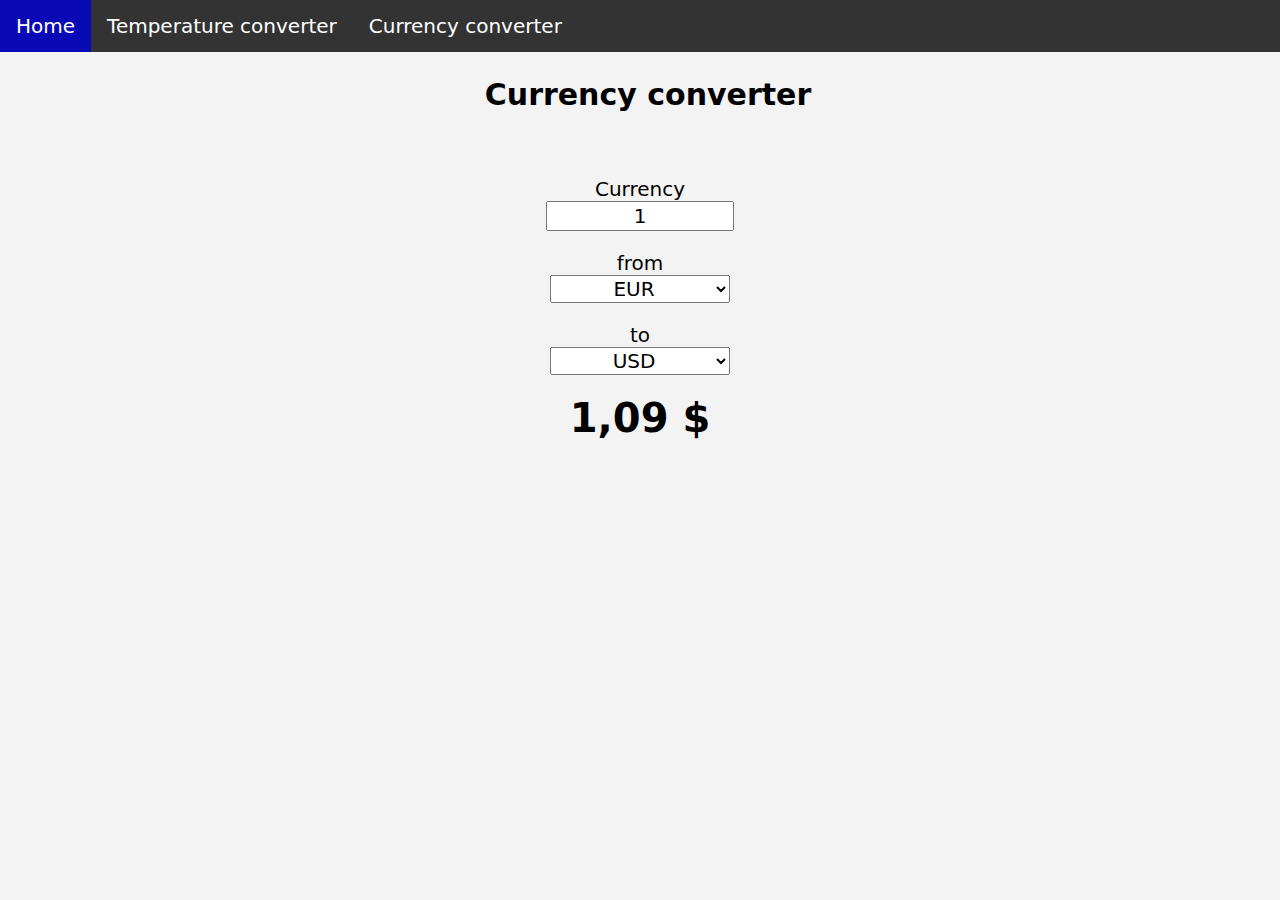
==== currencyConverter.html @ b4eaa805 "15:46 SAOP" ====
﻿<!DOCTYPE html>
<html lang="en-US" dir="ltr">
<head>
    <meta charset="UTF-8" />
    <meta name="viewport" content="width=device-width,initial-scale=1.0" />
    <link rel="manifest" href="/manifest.json">
    <link rel="stylesheet" href="converter.css">
    <link rel="shortcut icon" href="https://c.s-microsoft.com/favicon.ico?v2" />
    <title>Currency converter</title>
</head>
<body>

    <ul>
        <li><a class="active" href="index.html">Home</a></li>
        <li><a href="temperatureConverter.html">Temperature converter</a></li>
        <li><a href="currencyConverter.html">Currency converter</a><li>
    </ul>

    <div style="padding-left: 16px">
        <h2>Currency converter</h2>
    </div>

    <form id="currency">
        <label for="input-currency">Currency</label>
        <input type="text" id="input-currency" name="input-currency" value="1"/>
        <label for="input-type">from</label>
        <select id="input-type" name="input type">
            <option value="e" selected>EUR</option>
            <option value="u">USD</option>
            <option value="p">British pound</option>
        </select>
        <label for="output-type">to</label>
        <select id="output-type" name="output-unit">
            <option value="e">EUR</option>
            <option value="u" Selected>USD</option>
            <option value="p">British pound</option>
        </select>
        <output name="output-currency" id="output-currency" for="input-currency input-type output-type">1,09 $</output>
    </form>

    <script src="currency.js"></script>

</body>
</html>
---- converter.css ----
html {
  background: rgb(243, 243, 243);
  font-family: system-ui, -apple-system, BlinkMacSystemFont, 'Segoe UI', Roboto, Oxygen, Ubuntu, Cantarell, 'Open Sans', 'Helvetica Neue', sans-serif;
  font-size: 15pt;
}

html, body {
  height: 100%;
  margin: 0;
  text-align: center;
}


#converter, #currency {
  padding: 2rem;
  border-radius: .5rem;
  text-align: center;
  display: flex;
  flex-direction: column;
  align-items: center;

}

#converter input, #converter select, #currency input, #currency select {
  font-family: inherit;
  font-size: inherit;
  margin-block-end: 1rem;
  text-align: center;
  width: 9rem;
}

#converter #output-temp, #currency #output-currency {
  font-size: 2rem;
  font-weight: bold;
}

ul {
    list-style-type: none;
    margin: 0;
    padding: 0;
    overflow: hidden;
    background-color: #333;
}

li {
    float: left;
}

li a {
    display: block;
    color: white;
    text-align: center;
    padding: 14px 16px;
    text-decoration: none;
}

li a:hover:not(.active) {
    background-color: #111;
}

.active {
    background-color: #0909b5;
}

img {
    max-width: 100%;
    border-radius: 50%;
}
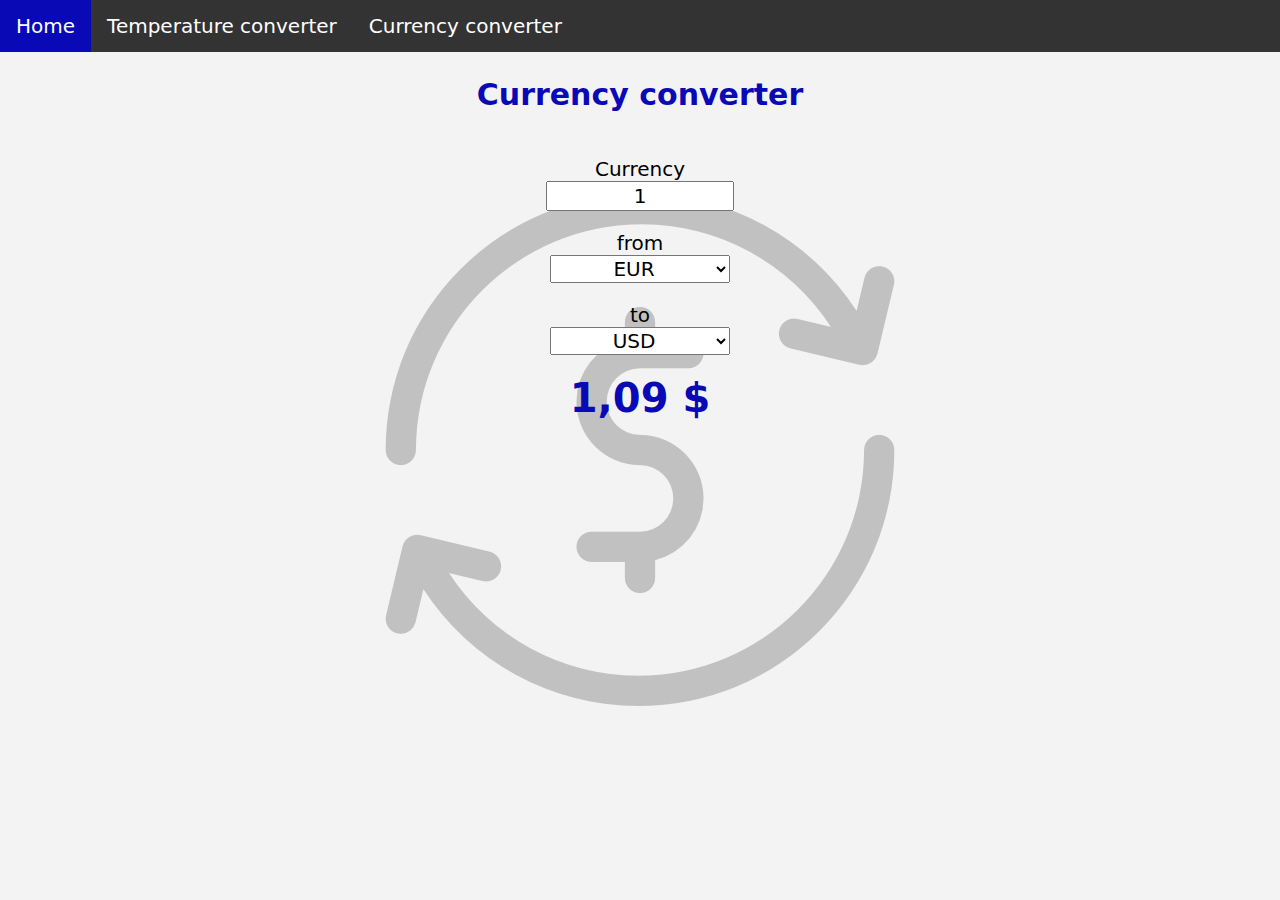
==== commit 5473c460: "12:19 SAOP" ====
--- a/currencyConverter.html
+++ b/currencyConverter.html
@@ -5,24 +5,26 @@
     <meta name="viewport" content="width=device-width,initial-scale=1.0" />
     <link rel="manifest" href="/manifest.json">
     <link rel="stylesheet" href="converter.css">
-    <link rel="shortcut icon" href="https://c.s-microsoft.com/favicon.ico?v2" />
-    <title>Currency converter</title>
+    <link rel="shortcut icon" href="images/favicon.ico" />
+    <title>Converter App</title>
 </head>
 <body>
+
+    <div class="imgC"></div>
 
     <ul>
         <li><a class="active" href="index.html">Home</a></li>
         <li><a href="temperatureConverter.html">Temperature converter</a></li>
-        <li><a href="currencyConverter.html">Currency converter</a><li>
+        <li><a href="currencyConverter.html">Currency converter</a>
     </ul>
 
-    <div style="padding-left: 16px">
+    <div class="tit">
         <h2>Currency converter</h2>
     </div>
 
     <form id="currency">
         <label for="input-currency">Currency</label>
-        <input type="text" id="input-currency" name="input-currency" value="1"/>
+        <input type="text" id="input-currency" name="input-currency" value="1" />
         <label for="input-type">from</label>
         <select id="input-type" name="input type">
             <option value="e" selected>EUR</option>
--- a/converter.css
+++ b/converter.css
@@ -1,24 +1,23 @@
-html {
+﻿html {
   background: rgb(243, 243, 243);
   font-family: system-ui, -apple-system, BlinkMacSystemFont, 'Segoe UI', Roboto, Oxygen, Ubuntu, Cantarell, 'Open Sans', 'Helvetica Neue', sans-serif;
   font-size: 15pt;
 }
 
 html, body {
-  height: 100%;
-  margin: 0;
-  text-align: center;
+    height: 100%;
+    margin: 0;
+    text-align: center;
 }
 
 
 #converter, #currency {
-  padding: 2rem;
-  border-radius: .5rem;
-  text-align: center;
-  display: flex;
-  flex-direction: column;
-  align-items: center;
-
+    padding: 1rem;
+    border-radius: .5rem;
+    text-align: center;
+    display: flex;
+    flex-direction: column;
+    align-items: center;
 }
 
 #converter input, #converter select, #currency input, #currency select {
@@ -30,8 +29,68 @@
 }
 
 #converter #output-temp, #currency #output-currency {
-  font-size: 2rem;
-  font-weight: bold;
+    font-size: 2rem;
+    font-weight: bold;
+    color: #0909b5;
+    margin-block-end: 1rem;
+    width: 9rem;
+}
+
+.tit {
+    color: #0909b5;
+}
+
+.imgC, .imgT, .imgH {
+    position: center;
+    z-index: -1;
+}
+
+.imgC:before {
+    background-image: url('images/imgCurr.png');
+    height: 100%;
+    background-position: center;
+    background-repeat: no-repeat;
+    background-size: auto;
+    content: "";
+    position: absolute;
+    top: 0;
+    bottom: 0;
+    left: 0;
+    right: 0;
+    z-index: -1;
+    opacity: 0.2;
+}
+
+.imgT:before {
+    background-image: url('images/imgTemp.png');
+    height: 100%;
+    background-position: center;
+    background-repeat: no-repeat;
+    background-size: auto;
+    content: "";
+    position: absolute;
+    top: 0;
+    bottom: 0;
+    left: 0;
+    right: 0;
+    z-index: -1;
+    opacity: 0.2;
+}
+
+.imgH:before {
+    background-image: url('images/imgCurr.png'), url('images/imgTemp.png');
+    height: 100%;
+    background-position: center;
+    background-repeat: no-repeat;
+    background-size: auto;
+    content: "";
+    position: absolute;
+    top: 0;
+    bottom: 0;
+    left: 0;
+    right: 0;
+    z-index: -1;
+    opacity: 0.2;
 }
 
 ul {
@@ -40,6 +99,7 @@
     padding: 0;
     overflow: hidden;
     background-color: #333;
+    z-index:5;
 }
 
 li {
@@ -52,17 +112,14 @@
     text-align: center;
     padding: 14px 16px;
     text-decoration: none;
+
 }
 
 li a:hover:not(.active) {
     background-color: #111;
+
 }
 
 .active {
     background-color: #0909b5;
-}
-
-img {
-    max-width: 100%;
-    border-radius: 50%;
 }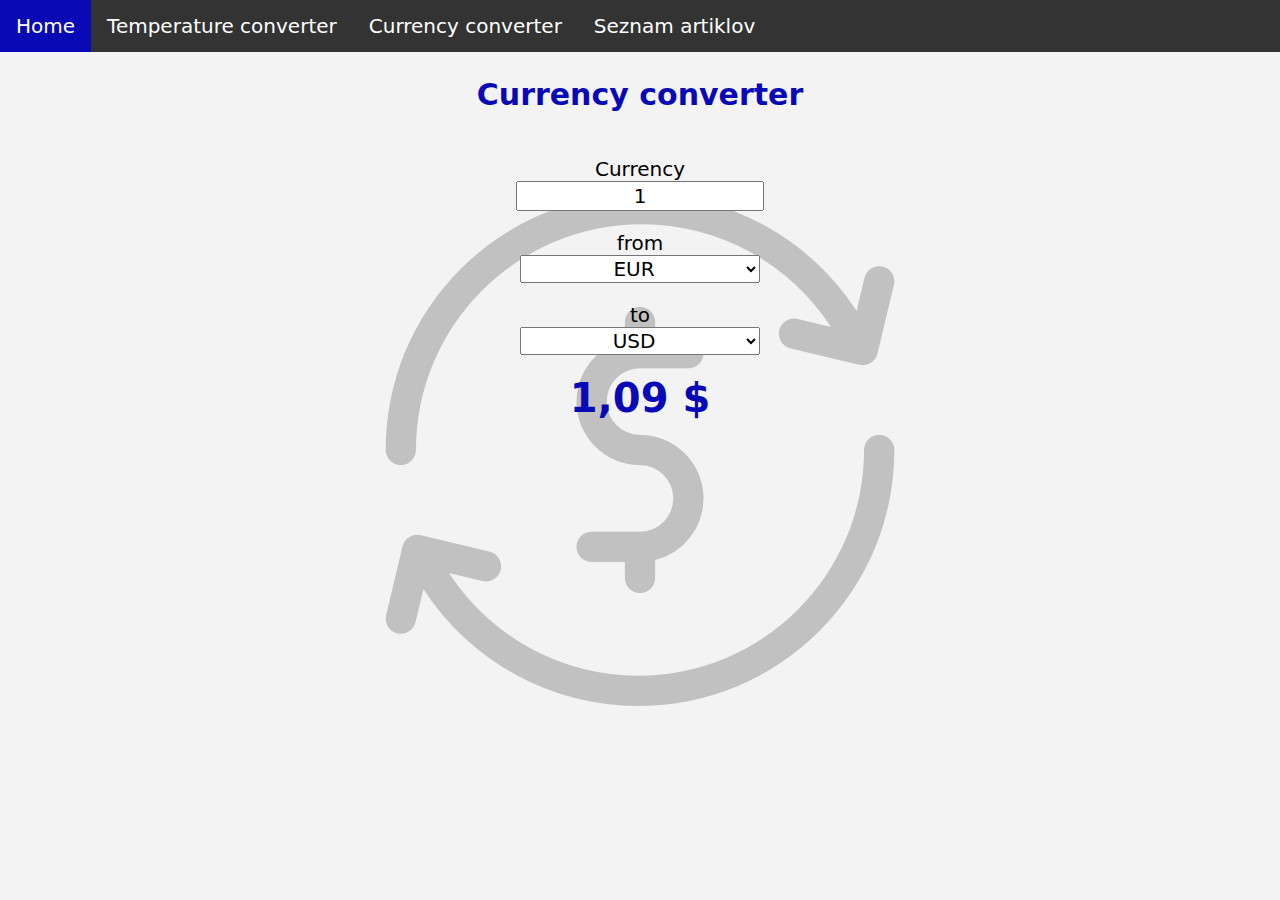
==== commit 9dd34510: "15:06 SAOP" ====
--- a/currencyConverter.html
+++ b/currencyConverter.html
@@ -12,11 +12,16 @@
 
     <div class="imgC"></div>
 
-    <ul>
-        <li><a class="active" href="index.html">Home</a></li>
-        <li><a href="temperatureConverter.html">Temperature converter</a></li>
-        <li><a href="currencyConverter.html">Currency converter</a>
-    </ul>
+    <div class="topnav">
+
+        <a href="index.html" class="active">Home</a>
+        <a href="temperatureConverter.html">Temperature converter</a>
+        <a href="currencyConverter.html">Currency converter</a>
+        <a href="seznamArtiklov.html">Seznam artiklov</a>
+        <a href="javascript:void(0);" class="icon" onclick="myFunction()">
+            <i class="fa fa-bars"></i>
+        </a>
+    </div>
 
     <div class="tit">
         <h2>Currency converter</h2>
--- a/converter.css
+++ b/converter.css
@@ -25,7 +25,7 @@
   font-size: inherit;
   margin-block-end: 1rem;
   text-align: center;
-  width: 9rem;
+  width: 12rem;
 }
 
 #converter #output-temp, #currency #output-currency {
@@ -33,7 +33,7 @@
     font-weight: bold;
     color: #0909b5;
     margin-block-end: 1rem;
-    width: 9rem;
+    width: 12rem;
 }
 
 .tit {
@@ -93,33 +93,64 @@
     opacity: 0.2;
 }
 
-ul {
-    list-style-type: none;
-    margin: 0;
-    padding: 0;
+/* Add a black background color to the top navigation */
+.topnav {
+    background-color: #333;
     overflow: hidden;
-    background-color: #333;
-    z-index:5;
 }
 
-li {
-    float: left;
+/* Style the links inside the navigation bar */
+    .topnav a {
+        float: left;
+        display: block;
+        color: white;
+        text-align: center;
+        padding: 14px 16px;
+        text-decoration: none;
+    }
+
+/* Change the color of links on hover */
+.topnav a:hover, topnav a.active:hover {
+    background-color: #111;
 }
 
-li a {
-    display: block;
+/* Add an active class to highlight the current page */
+.topnav a.active {
+    background-color: #0909b5;
     color: white;
-    text-align: center;
-    padding: 14px 16px;
-    text-decoration: none;
-
 }
 
-li a:hover:not(.active) {
-    background-color: #111;
-
+/* Hide the link that should open and close the topnav on small screens */
+.topnav .icon {
+  display: none;
 }
 
-.active {
-    background-color: #0909b5;
-}+/* When the screen is less than 600 pixels wide, hide all links, except for the first one ("Home"). Show the link that contains should open and close the topnav (.icon) */
+@media screen and (max-width: 600px) {
+    .topnav a:not(:first-child) {
+        display: none;
+    }
+
+    .topnav a.icon {
+        float: right;
+        display: block;
+    }
+}
+
+/* The "responsive" class is added to the topnav with JavaScript when the user clicks on the icon. This class makes the topnav look good on small screens (display the links vertically instead of horizontally) */
+@media screen and (max-width: 600px) {
+    .topnav.responsive {
+        position: relative;
+    }
+
+    .topnav.responsive a.icon {
+        position: absolute;
+        right: 0;
+        top: 10px;
+    }
+    .topnav.responsive a {
+        float: none;
+        display: block;
+        text-align: left;
+    }
+}
